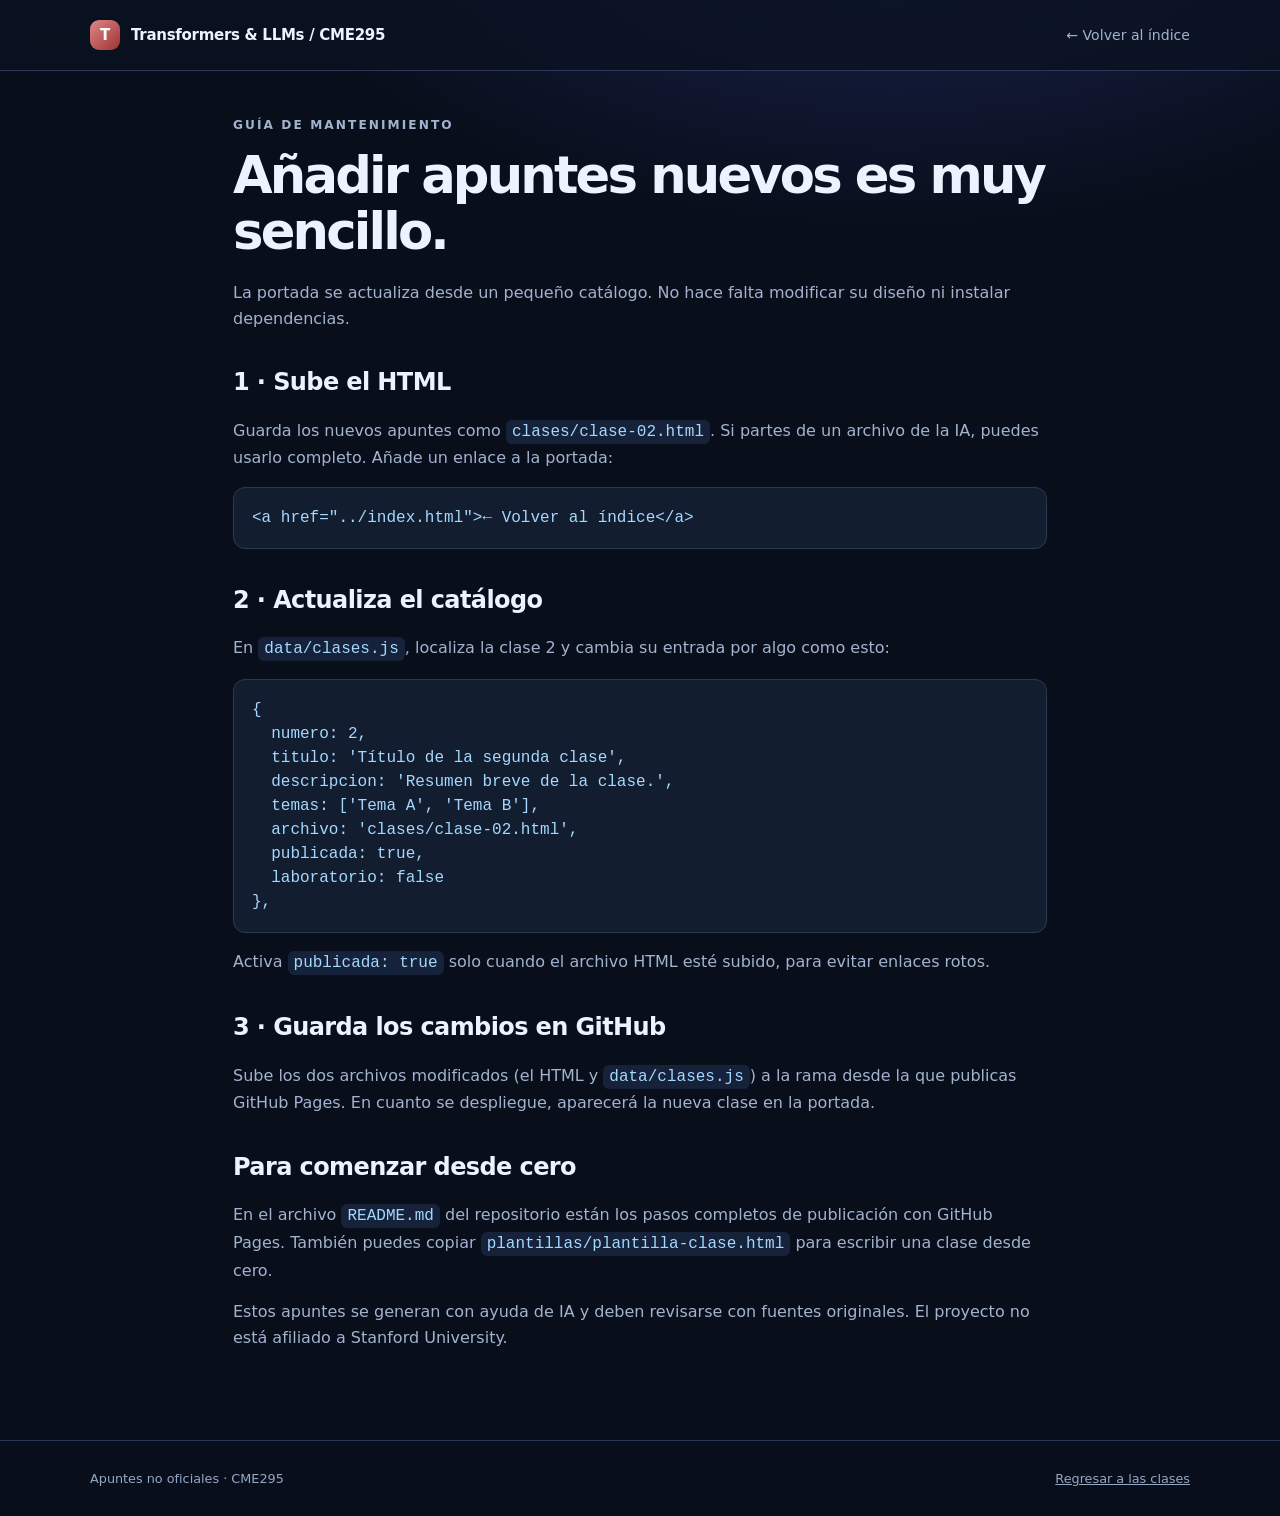
==== guia.html @ b1bd7f58 "Añadir apuntes interactivos de Stanford CME295" ====
<!doctype html>
<html lang="es">
<head>
  <meta charset="utf-8">
  <meta name="viewport" content="width=device-width, initial-scale=1">
  <title>Guía para añadir clases · CME295</title>
  <link rel="stylesheet" href="assets/site.css">
  <style>
    .guide {max-width:850px;margin:45px auto 90px;padding:0 18px}
    .guide h1 {font-size:clamp(2rem,4vw,3.2rem)}
    .guide h2 {margin:32px 0 12px}
    .guide p,.guide li {color:var(--muted)}
    .guide li {margin-bottom:12px}
    .guide code {font-family:ui-monospace,Consolas,monospace;color:#a5d8ff;background:#15223a;padding:3px 6px;border-radius:6px}
    .guide pre {overflow:auto;padding:18px;border:1px solid var(--line);border-radius:12px;background:#121d30;line-height:1.5}
    .guide pre code {background:none;padding:0}
  </style>
</head>
<body>
<header class="site-header"><div class="wrap header-row"><a class="brand" href="index.html"><span class="mark">T</span><span>Transformers & LLMs / CME295</span></a><a class="header-link" href="index.html">← Volver al índice</a></div></header>
<main class="guide">
  <p class="eyebrow">Guía de mantenimiento</p>
  <h1>Añadir apuntes nuevos es muy sencillo.</h1>
  <p>La portada se actualiza desde un pequeño catálogo. No hace falta modificar su diseño ni instalar dependencias.</p>
  <h2>1 · Sube el HTML</h2>
  <p>Guarda los nuevos apuntes como <code>clases/clase-02.html</code>. Si partes de un archivo de la IA, puedes usarlo completo. Añade un enlace a la portada:</p>
  <pre><code>&lt;a href="../index.html"&gt;← Volver al índice&lt;/a&gt;</code></pre>
  <h2>2 · Actualiza el catálogo</h2>
  <p>En <code>data/clases.js</code>, localiza la clase 2 y cambia su entrada por algo como esto:</p>
  <pre><code>{
  numero: 2,
  titulo: 'Título de la segunda clase',
  descripcion: 'Resumen breve de la clase.',
  temas: ['Tema A', 'Tema B'],
  archivo: 'clases/clase-02.html',
  publicada: true,
  laboratorio: false
},</code></pre>
  <p>Activa <code>publicada: true</code> solo cuando el archivo HTML esté subido, para evitar enlaces rotos.</p>
  <h2>3 · Guarda los cambios en GitHub</h2>
  <p>Sube los dos archivos modificados (el HTML y <code>data/clases.js</code>) a la rama desde la que publicas GitHub Pages. En cuanto se despliegue, aparecerá la nueva clase en la portada.</p>
  <h2>Para comenzar desde cero</h2>
  <p>En el archivo <code>README.md</code> del repositorio están los pasos completos de publicación con GitHub Pages. También puedes copiar <code>plantillas/plantilla-clase.html</code> para escribir una clase desde cero.</p>
  <p>Estos apuntes se generan con ayuda de IA y deben revisarse con fuentes originales. El proyecto no está afiliado a Stanford University.</p>
</main>
<footer><div class="wrap"><span>Apuntes no oficiales · CME295</span><a href="index.html">Regresar a las clases</a></div></footer>
</body>
</html>
---- assets/site.css ----
/* Portada independiente: no necesita framework ni proceso de compilación */
:root { color-scheme: dark; --bg:#090e1b; --surface:#111a2c; --surface2:#172239; --line:#2a3a56; --text:#edf2ff; --muted:#a2b3cf; --blue:#86b8ff; --teal:#7ce0c8; --red:#df7070 }
* { box-sizing:border-box }
html { scroll-behavior: smooth }
body { margin:0; background:radial-gradient(850px 480px at 70% -10%,#1d2757 0%, transparent 80%),var(--bg); color:var(--text); font-family:Inter,ui-sans-serif,system-ui,-apple-system,BlinkMacSystemFont,'Segoe UI',sans-serif; line-height:1.6 }
a { color:inherit }
a:focus-visible, button:focus-visible, input:focus-visible { outline:3px solid var(--teal); outline-offset:4px }
.wrap { width:min(1100px, calc(100% - 36px)); margin-inline:auto }
.site-header { border-bottom:1px solid var(--line); background:#0b1322c9; backdrop-filter:blur(14px); position:sticky;top:0;z-index:10 }
.header-row { display:flex;align-items:center;justify-content:space-between;gap:12px;min-height:70px }
.brand { text-decoration:none;display:flex;align-items:center;gap:11px;min-width:0 }
.mark { height:30px;width:30px;border-radius:9px;background:linear-gradient(135deg,#df8787,#9e3333);display:grid;place-items:center;font-weight:800;color:#fff;font-size:15px }
.brand span:last-child { font-size:.94rem;font-weight:730;letter-spacing:-.02em }
.header-link { color:var(--muted);text-decoration:none;font-size:.88rem }
.header-link:hover { color:var(--text) }
.hero { padding:74px 0 54px }
.eyebrow { font-size:.76rem;letter-spacing:.17em;font-weight:750;text-transform:uppercase;color:var(--teal);margin:0 0 13px }
h1 { font-size:clamp(2.1rem,6vw,4.1rem);line-height:1.09;max-width:950px;letter-spacing:-.055em;margin:0 0 20px }
.lead { color:var(--muted);font-size:1.05rem;max-width:740px;margin:0 0 26px }
.hero-actions { display:flex;align-items:center;flex-wrap:wrap;gap:12px }
.primary-link,.secondary-link { text-decoration:none;border-radius:12px;padding:11px 17px;font-size:.92rem;font-weight:750;display:inline-flex;align-items:center;gap:9px }
.primary-link { background:#d15a5a;color:white }
.primary-link:hover { background:#e07070 }
.secondary-link { border:1px solid var(--line);color:var(--text);background:#121d30 }
.secondary-link:hover { border-color:#7185a5 }
.stats { display:flex;gap:24px;flex-wrap:wrap;margin:33px 0 0 }
.stat strong {font-size:1.4rem;display:block;line-height:1.1}
.stat span { font-size:.83rem;color:var(--muted) }
.section-heading {display:flex;justify-content:space-between;gap:14px;align-items:flex-end;flex-wrap:wrap;margin-bottom:17px}
h2 { font-size:1.5rem;letter-spacing:-.025em;margin:0 }
.subtext { color:var(--muted);margin:6px 0 0;font-size:.92rem }
.search {width:min(360px,100%);border:1px solid var(--line);border-radius:12px;padding:12px 14px;background:#121d30;color:var(--text);font:inherit;font-size:.92rem }
.search::placeholder {color:#899cb9}
.grid {display:grid;grid-template-columns:repeat(auto-fill,minmax(280px,1fr));gap:16px;margin:25px 0 60px}
.lesson {background:linear-gradient(145deg,var(--surface),#101829);border:1px solid var(--line);padding:22px;border-radius:17px;display:flex;flex-direction:column;min-height:235px;transition:border-color .2s,transform .2s}
.lesson.available:hover{border-color:#7793b7;transform:translateY(-3px)}
.lesson .top {display:flex;justify-content:space-between;gap:10px;align-items:center;margin-bottom:20px}
.lesson .number{font:750 .76rem ui-monospace,Consolas,monospace;letter-spacing:.09em;color:var(--muted)}
.pill {padding:4px 9px;border-radius:20px;font-size:.73rem;font-weight:750;border:1px solid #2b7166;color:var(--teal);background:#124a4045;white-space:nowrap}
.pill.pending {border-color:#47556c;background:#25334a;color:#b6c5d9}
.lesson h3{font-size:1.13rem;line-height:1.35;letter-spacing:-.01em;margin:0 0 9px}
.lesson p{color:var(--muted);font-size:.89rem;margin:0 0 14px}
.tags{display:flex;flex-wrap:wrap;gap:6px;margin-bottom:15px}
.tags span{padding:3px 8px;border-radius:6px;border:1px solid var(--line);color:#becce1;font-size:.72rem}
.open-lesson {margin-top:auto;color:#a7d4ff;font-weight:750;font-size:.88rem;text-decoration:none}
.open-lesson:hover {text-decoration:underline}
.lesson:not(.available){opacity:.68}
.empty{color:var(--muted);padding:32px 0}
.about{border-top:1px solid var(--line);padding:28px 0 35px}
.about-grid {display:grid;grid-template-columns:1fr 1fr;gap:30px}
.about p {color:var(--muted);font-size:.9rem;margin:10px 0}
.about a {color:var(--blue)}
footer{padding:28px 0 38px;border-top:1px solid var(--line);color:#94a8c6;font-size:.8rem}
footer .wrap{display:flex;justify-content:space-between;gap:16px;flex-wrap:wrap}
@media(max-width:650px){.hero{padding:50px 0 34px}.about-grid{grid-template-columns:1fr}.header-link{font-size:.8rem}.stats{gap:22px}.grid{grid-template-columns:1fr}}
@media(prefers-reduced-motion:reduce){*{scroll-behavior:auto!important;transition:none!important}}
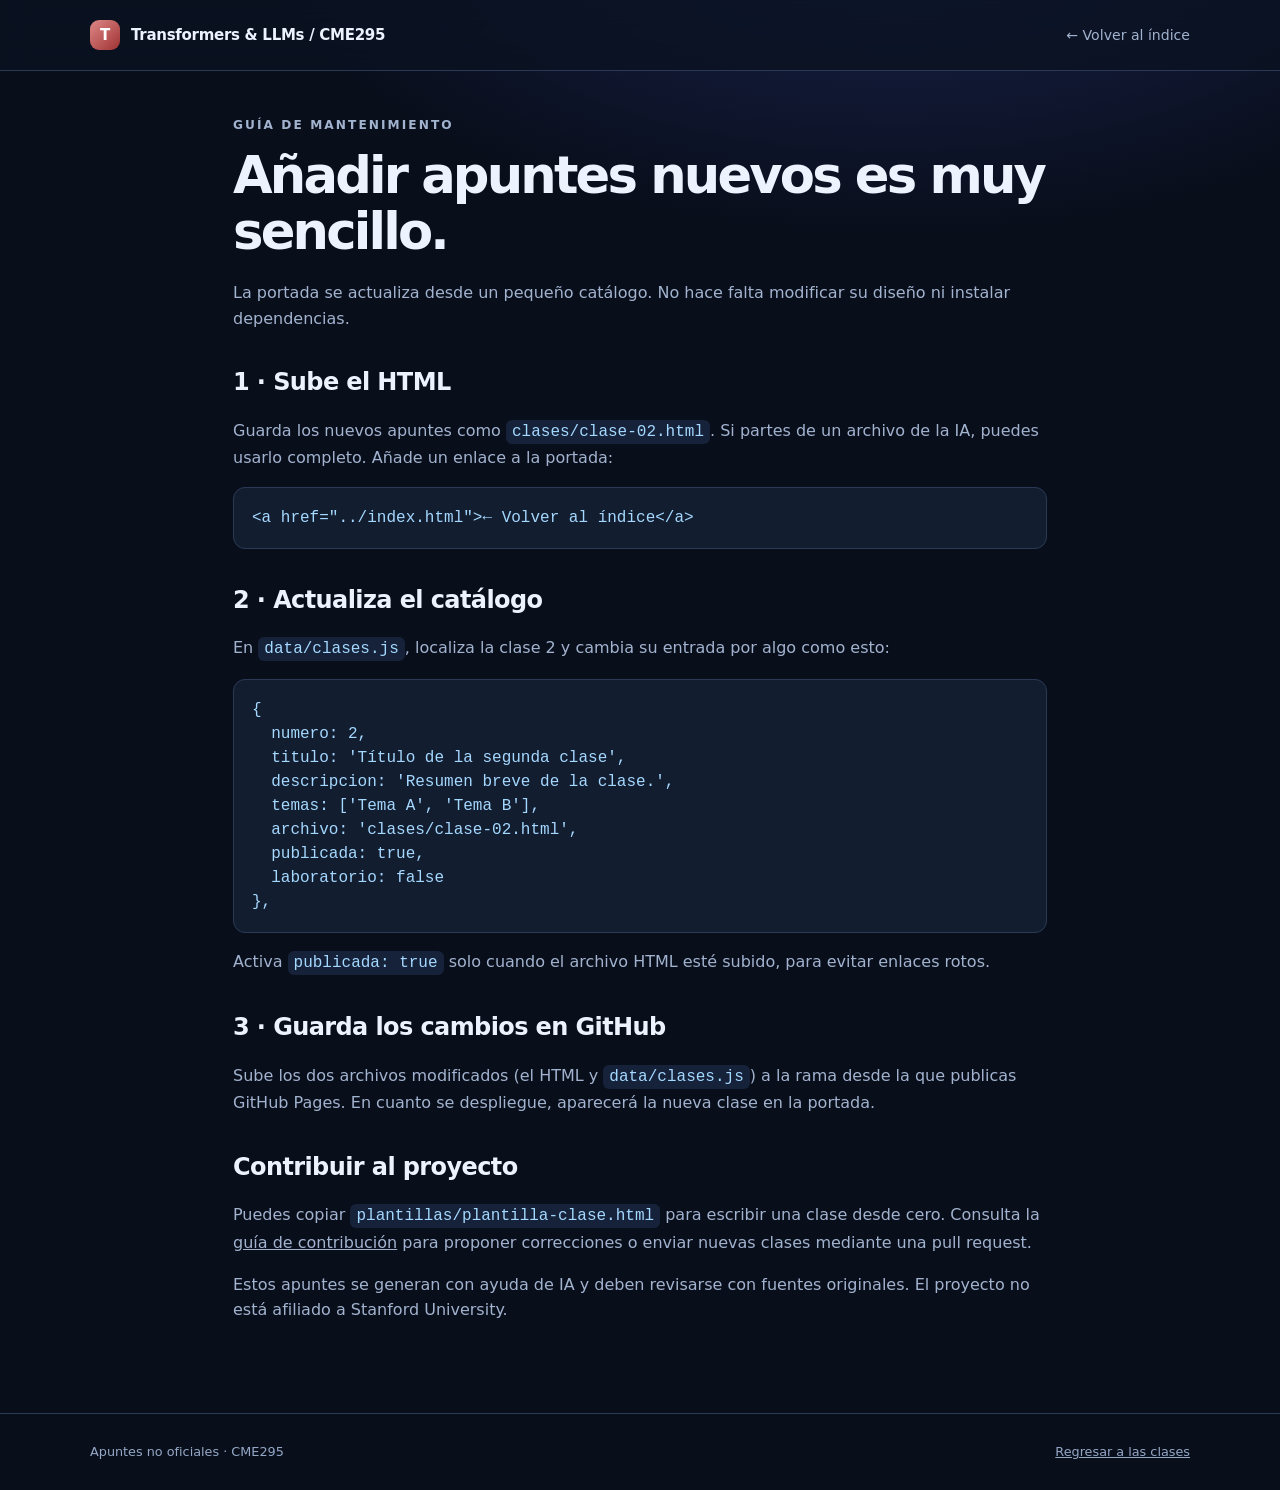
==== commit 4e752ab6: "Orientar la documentación a lectores y colaboradores" ====
--- a/guia.html
+++ b/guia.html
@@ -39,8 +39,8 @@
   <p>Activa <code>publicada: true</code> solo cuando el archivo HTML esté subido, para evitar enlaces rotos.</p>
   <h2>3 · Guarda los cambios en GitHub</h2>
   <p>Sube los dos archivos modificados (el HTML y <code>data/clases.js</code>) a la rama desde la que publicas GitHub Pages. En cuanto se despliegue, aparecerá la nueva clase en la portada.</p>
-  <h2>Para comenzar desde cero</h2>
-  <p>En el archivo <code>README.md</code> del repositorio están los pasos completos de publicación con GitHub Pages. También puedes copiar <code>plantillas/plantilla-clase.html</code> para escribir una clase desde cero.</p>
+  <h2>Contribuir al proyecto</h2>
+  <p>Puedes copiar <code>plantillas/plantilla-clase.html</code> para escribir una clase desde cero. Consulta la <a href="https://github.com/Jfenic/stanford-cme295-interactive-notes/blob/main/CONTRIBUTING.md">guía de contribución</a> para proponer correcciones o enviar nuevas clases mediante una pull request.</p>
   <p>Estos apuntes se generan con ayuda de IA y deben revisarse con fuentes originales. El proyecto no está afiliado a Stanford University.</p>
 </main>
 <footer><div class="wrap"><span>Apuntes no oficiales · CME295</span><a href="index.html">Regresar a las clases</a></div></footer>
